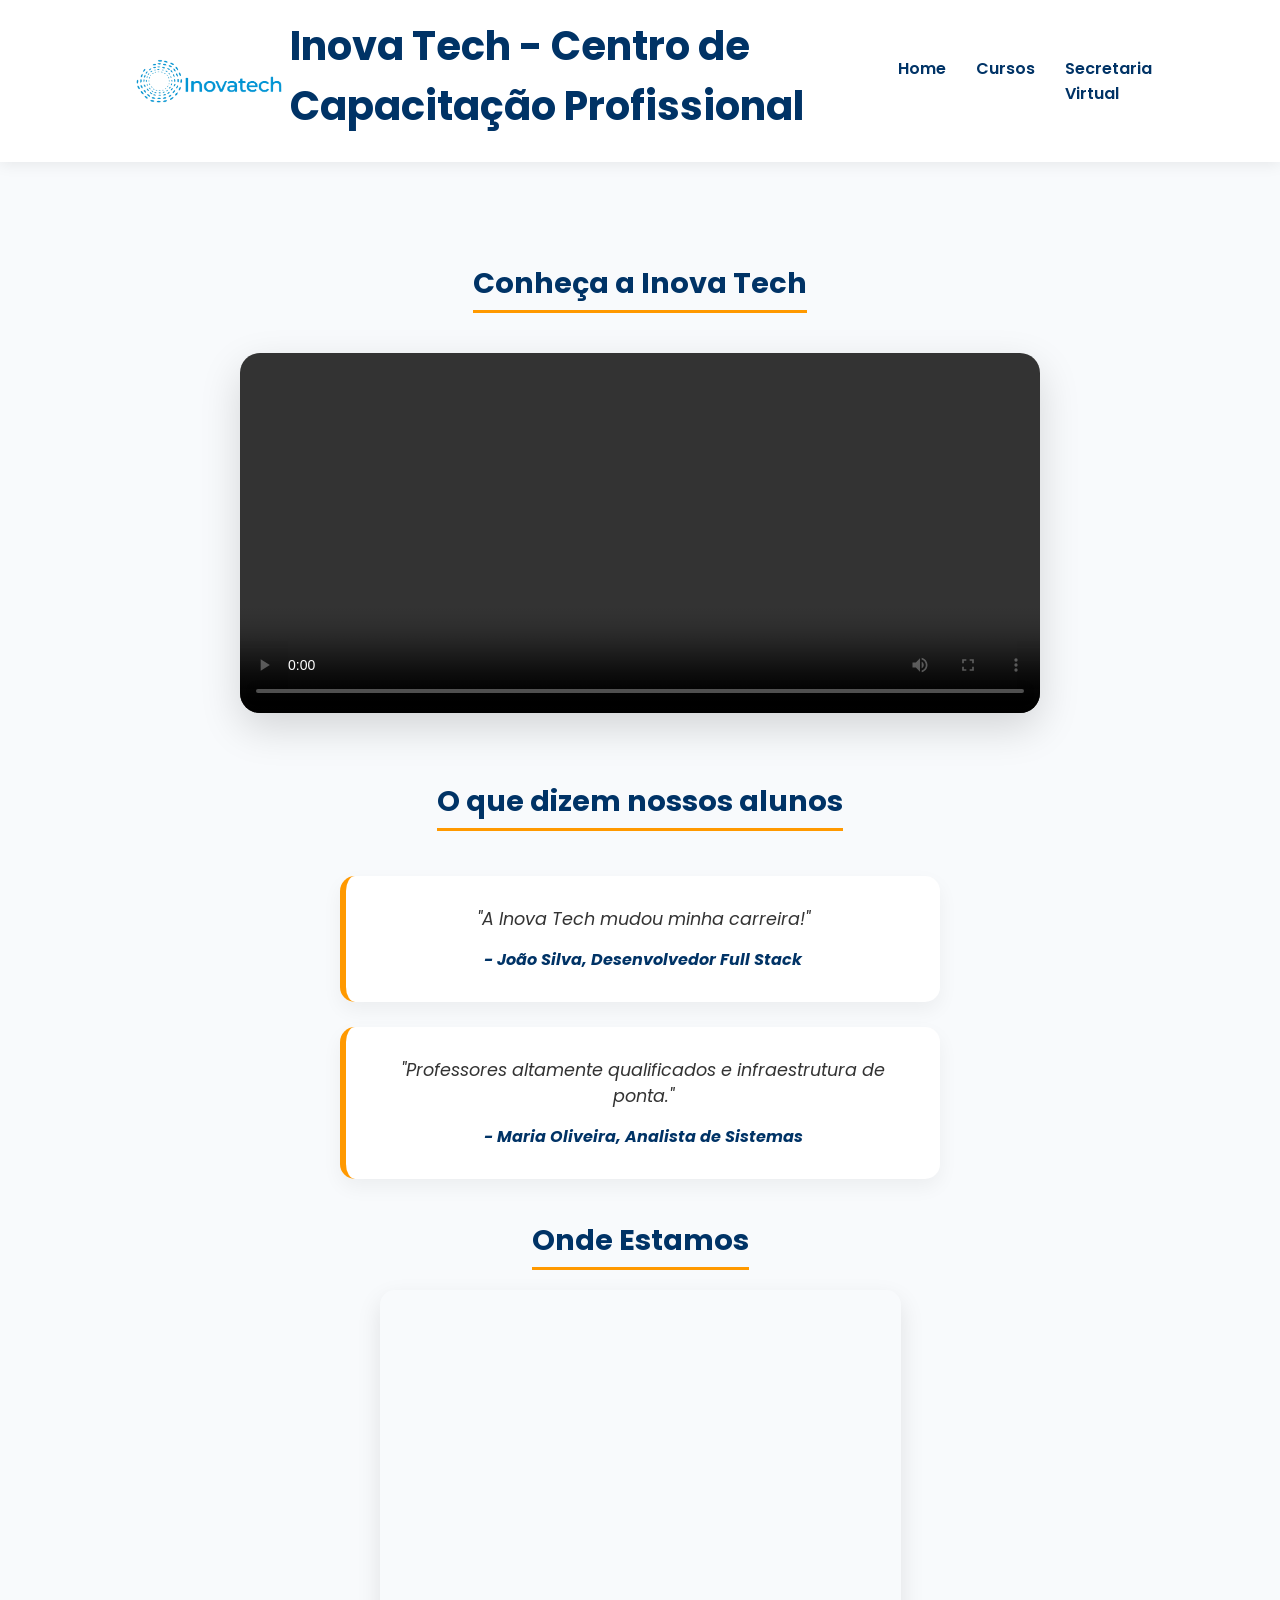
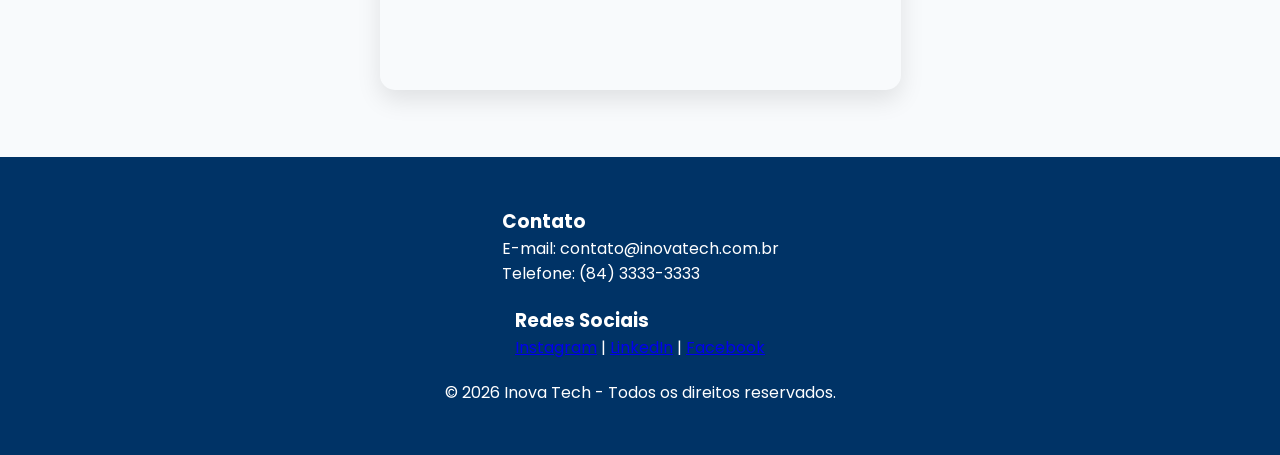
==== html/index.html @ f615549c "Inova-tech" ====
<!DOCTYPE html>
<html lang="pt-br">
<head>
    <meta charset="UTF-8">
    <title>Inova Tech - Centro de Capacitação</title>
<link rel="stylesheet" href="../css/home.css"><body>

    <header>
        <img src="../imgs/Inovalogo.png" alt="Logo Inova Tech">
        <h1>Inova Tech - Centro de Capacitação Profissional</h1>
        
        <nav>
            <ul>
                <li><a href="index.html">Home</a></li>
                <li><a href="cursos.html">Cursos</a></li>
                <li><a href="secretaria.html">Secretaria Virtual</a></li>
            </ul>
        </nav>
    </header>

    <main>
        <section id="apresentacao">
            <h2>Conheça a Inova Tech</h2>
            <video width="640" height="360" controls>
                <source src="video-institucional.mp4" type="video/mp4">
                Seu navegador não suporta vídeos.
            </video>
        </section>

        <section id="depoimentos">
            <h2>O que dizem nossos alunos</h2>
            <article>
                <p>"A Inova Tech mudou minha carreira!"</p>
                <cite>- João Silva, Desenvolvedor Full Stack</cite>
            </article>
            <article>
                <p>"Professores altamente qualificados e infraestrutura de ponta."</p>
                <cite>- Maria Oliveira, Analista de Sistemas</cite>
            </article>
        </section>

        <section id="localizacao">
            <h2>Onde Estamos</h2>
            <iframe src="https://www.google.com/maps/embed?pb=..." width="600" height="450" style="border:0;" allowfullscreen="" loading="lazy"></iframe>
        </section>
    </main>

    <footer>
        <section>
            <h3>Contato</h3>
            <p>E-mail: contato@inovatech.com.br</p>
            <p>Telefone: (84) 3333-3333</p>
        </section>
        <section>
            <h3>Redes Sociais</h3>
            <a href="#">Instagram</a> | <a href="#">LinkedIn</a> | <a href="#">Facebook</a>
        </section>
        <p>&copy; 2026 Inova Tech - Todos os direitos reservados.</p>
    </footer>

</body>
</html>
---- css/home.css ----
@import url('https://fonts.googleapis.com/css2?family=Poppins:wght@300;400;600;700&display=swap');

:root {
    --primary: #003366;
    --accent: #ff9900;
    --bg: #f8fafc;
    --card-bg: #ffffff;
}

* {
    margin: 0;
    padding: 0;
    box-sizing: border-box;
}

body {
    font-family: 'Poppins', sans-serif;
    background-color: var(--bg);
    color: #333;
    display: flex;
    flex-direction: column;
    align-items: center; /* Centraliza os filhos diretos no eixo horizontal */
    min-height: 100vh;
}

/* Header Ocupa 100%, mas o conteúdo dentro dele é centralizado */
header {
    width: 100%;
    background: #fff;
    padding: 1rem 10%;
    display: flex;
    justify-content: space-between;
    align-items: center;
    box-shadow: 0 2px 15px rgba(0,0,0,0.08);
}

header img { height: 60px; }

nav ul {
    display: flex;
    list-style: none;
    gap: 30px;
}

nav ul li a {
    text-decoration: none;
    color: var(--primary);
    font-weight: 600;
    transition: 0.3s;
}

nav ul li a:hover { color: var(--accent); }

/* Main: O "pulo do gato" para centralizar tudo no meio */
main {
    width: 100%;
    max-width: 900px; /* Largura ideal para leitura e estética */
    padding: 60px 20px;
    display: flex;
    flex-direction: column;
    align-items: center; /* Centraliza tudo dentro do main */
    text-align: center;  /* Centraliza os textos */
}

h1 {
    font-size: 2.5rem;
    color: var(--primary);
    margin-bottom: 10px;
}

h2 {
    font-size: 1.8rem;
    color: var(--primary);
    margin: 40px 0 20px;
    border-bottom: 3px solid var(--accent);
    display: inline-block; /* Faz a borda acompanhar apenas o tamanho do texto */
    padding-bottom: 5px;
}

/* Ajuste do Vídeo */
#apresentacao video {
    width: 100%;
    max-width: 800px;
    border-radius: 20px;
    box-shadow: 0 15px 40px rgba(0,0,0,0.15);
    margin-top: 20px;
}

/* Seção de Depoimentos Centralizada */
#depoimentos {
    display: flex;
    flex-direction: column; /* Empilha um embaixo do outro para ficar centralizado */
    align-items: center;
    gap: 25px;
    width: 100%;
    margin-top: 20px;
}

article {
    width: 100%;
    max-width: 600px; /* Card não fica largo demais */
    background: var(--card-bg);
    padding: 30px;
    border-radius: 15px;
    box-shadow: 0 8px 20px rgba(0,0,0,0.05);
    border-left: 6px solid var(--accent);
    transition: transform 0.3s;
}

article:hover { transform: translateY(-5px); }

article p {
    font-style: italic;
    font-size: 1.1rem;
    margin-bottom: 15px;
}

article cite {
    font-weight: 700;
    color: var(--primary);
}

/* Mapa */
#localizacao iframe {
    width: 100%;
    max-width: 800px;
    height: 400px;
    border-radius: 15px;
    box-shadow: 0 10px 25px rgba(0,0,0,0.1);
}

/* Footer Centralizado */
footer {
    width: 100%;
    background: var(--primary);
    color: #fff;
    padding: 50px 20px;
    display: flex;
    flex-direction: column;
    align-items: center;
    gap: 20px;
    margin-top: auto; /* Empurra para o fim da página */
}

.footer-socials a {
    color: var(--accent);
    margin: 0 15px;
    text-decoration: none;
    font-weight: bold;
}
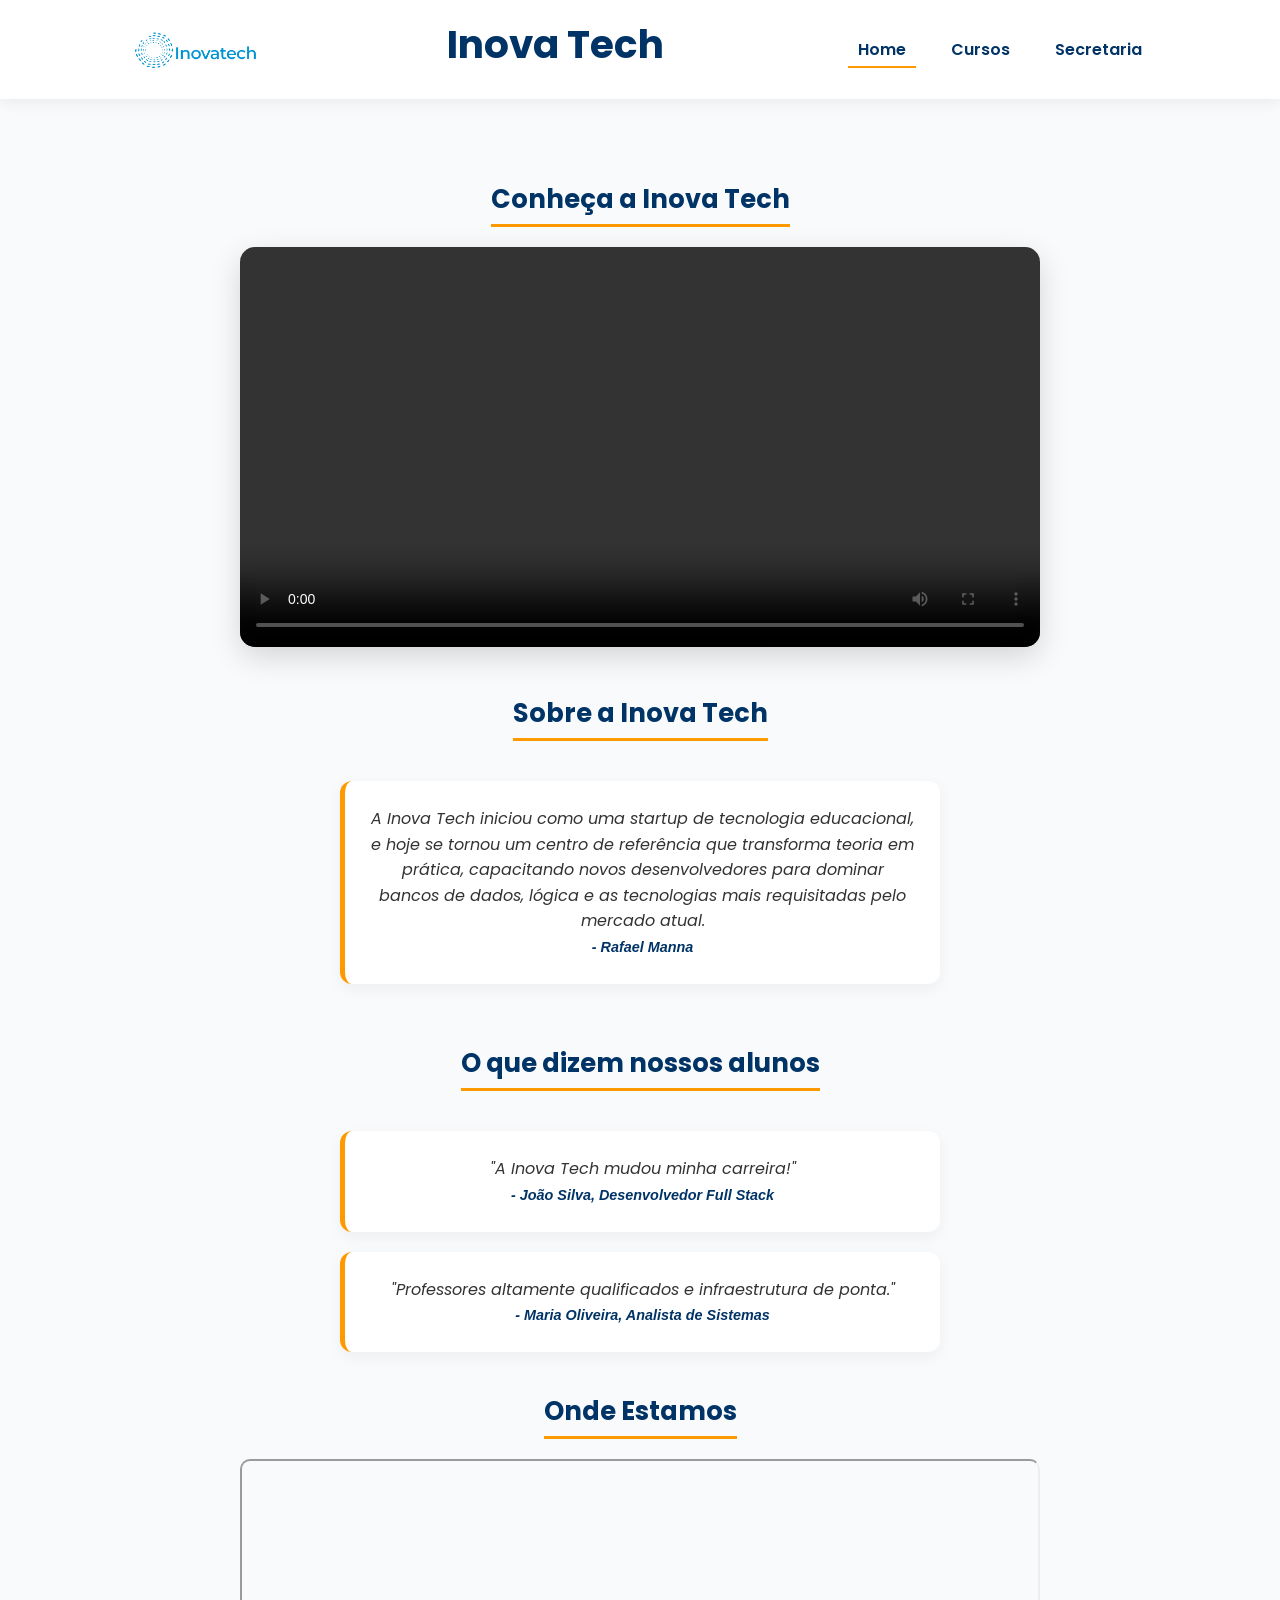
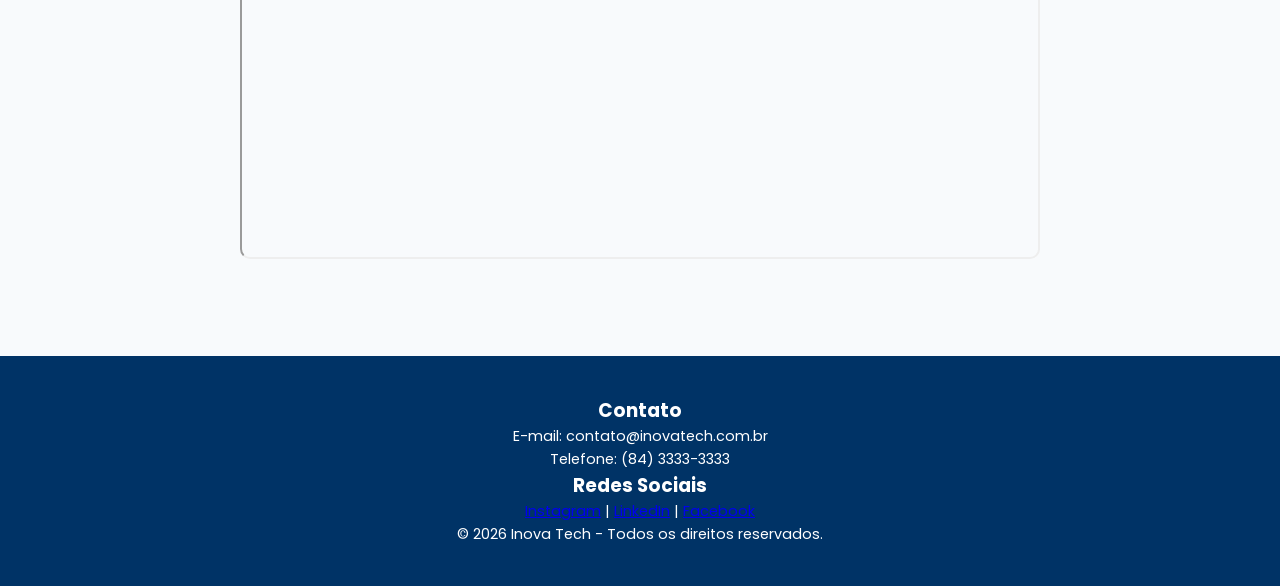
==== commit 603e368d: ":sparkles:" ====
--- a/html/index.html
+++ b/html/index.html
@@ -2,60 +2,101 @@
 <html lang="pt-br">
 <head>
     <meta charset="UTF-8">
+    <meta name="viewport" content="width=device-width, initial-scale=1.0">
     <title>Inova Tech - Centro de Capacitação</title>
-<link rel="stylesheet" href="../css/home.css"><body>
 
+    <link rel="stylesheet" href="../css/home.css">
+</head>
+
+<body>
+
+    <!-- HEADER -->
     <header>
         <img src="../imgs/Inovalogo.png" alt="Logo Inova Tech">
-        <h1>Inova Tech - Centro de Capacitação Profissional</h1>
+
+        <h1>Inova Tech</h1>
         
         <nav>
             <ul>
-                <li><a href="index.html">Home</a></li>
+                <li><a href="index.html" class="active">Home</a></li>
                 <li><a href="cursos.html">Cursos</a></li>
-                <li><a href="secretaria.html">Secretaria Virtual</a></li>
+                <li><a href="secretaria.html">Secretaria</a></li>
             </ul>
         </nav>
     </header>
 
+    <!-- CONTEÚDO -->
     <main>
+
+        <!-- APRESENTAÇÃO -->
         <section id="apresentacao">
             <h2>Conheça a Inova Tech</h2>
-            <video width="640" height="360" controls>
-                <source src="video-institucional.mp4" type="video/mp4">
-                Seu navegador não suporta vídeos.
+
+            <video controls>
+                <source src="../videos/videoSenac.mp4" type="video/mp4">
+                Seu navegador não suporta vídeo.
             </video>
         </section>
 
+
+        <!-- DEPOIMENTOS -->
         <section id="depoimentos">
+             <h2>Sobre a Inova Tech</h2>
+
+            <article>
+                <p>
+                    A Inova Tech iniciou como uma startup de tecnologia educacional,
+                    e hoje se tornou um centro de referência que transforma teoria em prática,
+                    capacitando novos desenvolvedores para dominar bancos de dados, lógica e
+                    as tecnologias mais requisitadas pelo mercado atual.
+                </p>
+                <cite>- Rafael Manna</cite>
+            </article>
             <h2>O que dizem nossos alunos</h2>
+
             <article>
                 <p>"A Inova Tech mudou minha carreira!"</p>
                 <cite>- João Silva, Desenvolvedor Full Stack</cite>
             </article>
+
             <article>
                 <p>"Professores altamente qualificados e infraestrutura de ponta."</p>
                 <cite>- Maria Oliveira, Analista de Sistemas</cite>
             </article>
         </section>
 
+        <!-- LOCALIZAÇÃO -->
         <section id="localizacao">
             <h2>Onde Estamos</h2>
-            <iframe src="https://www.google.com/maps/embed?pb=..." width="600" height="450" style="border:0;" allowfullscreen="" loading="lazy"></iframe>
+
+            <iframe 
+                src="https://www.google.com/maps/embed?pb=!1m18!1m12!1m3!1d936.7193992713252!2d-35.24993050741455!3d-5.759318129371262!2m3!1f0!2f0!3f0!3m2!1i1024!2i768!4f13.1!3m3!1m2!1s0x7b3000f905e8f9b%3A0x40d887981a0ce129!2sSenac%20Zona%20Norte!5e0!3m2!1spt-BR!2sbr!4v1774309406826!5m2!1spt-BR!2sbr"
+                loading="lazy">
+            </iframe>
         </section>
+
     </main>
 
+    <!-- FOOTER -->
     <footer>
+
         <section>
             <h3>Contato</h3>
             <p>E-mail: contato@inovatech.com.br</p>
             <p>Telefone: (84) 3333-3333</p>
         </section>
+
         <section>
             <h3>Redes Sociais</h3>
-            <a href="#">Instagram</a> | <a href="#">LinkedIn</a> | <a href="#">Facebook</a>
+            <p>
+                <a href="#">Instagram</a> |
+                <a href="#">LinkedIn</a> |
+                <a href="#">Facebook</a>
+            </p>
         </section>
+
         <p>&copy; 2026 Inova Tech - Todos os direitos reservados.</p>
+
     </footer>
 
 </body>
--- a/css/home.css
+++ b/css/home.css
@@ -5,6 +5,12 @@
     --accent: #ff9900;
     --bg: #f8fafc;
     --card-bg: #ffffff;
+
+    /* Escala de fontes */
+    --fs-title: 2.2rem;
+    --fs-subtitle: 1.6rem;
+    --fs-text: 1rem;
+    --fs-small: 0.9rem;
 }
 
 * {
@@ -17,134 +23,170 @@
     font-family: 'Poppins', sans-serif;
     background-color: var(--bg);
     color: #333;
-    display: flex;
-    flex-direction: column;
-    align-items: center; /* Centraliza os filhos diretos no eixo horizontal */
-    min-height: 100vh;
 }
 
-/* Header Ocupa 100%, mas o conteúdo dentro dele é centralizado */
+/* 🔝 HEADER FIXO */
 header {
+    position: fixed;
+    top: 0;
+    left: 0;
     width: 100%;
     background: #fff;
-    padding: 1rem 10%;
+    padding: 15px 10%;
     display: flex;
+    align-items: center;
     justify-content: space-between;
-    align-items: center;
     box-shadow: 0 2px 15px rgba(0,0,0,0.08);
+    z-index: 1000;
 }
 
-header img { height: 60px; }
+/* AGRUPA LOGO + TEXTO */
+.header-left {
+    display: flex;
+    align-items: center;
+    gap: 10px;
+}
 
+/* LOGO */
+header img {
+    height: 50px;
+}
+
+/* TÍTULO */
+header h1 {
+    font-size: 39px;
+    color: var(--primary);
+    font-weight: 700;
+}
+
+
+/* NAV */
 nav ul {
     display: flex;
     list-style: none;
-    gap: 30px;
+    gap: 25px;
 }
 
 nav ul li a {
+    font-size: var(--fs-text);
     text-decoration: none;
     color: var(--primary);
     font-weight: 600;
+    padding: 5px 10px;
     transition: 0.3s;
 }
 
-nav ul li a:hover { color: var(--accent); }
-
-/* Main: O "pulo do gato" para centralizar tudo no meio */
-main {
-    width: 100%;
-    max-width: 900px; /* Largura ideal para leitura e estética */
-    padding: 60px 20px;
-    display: flex;
-    flex-direction: column;
-    align-items: center; /* Centraliza tudo dentro do main */
-    text-align: center;  /* Centraliza os textos */
+nav ul li a:hover {
+    color: var(--accent);
 }
 
+nav ul li a:active {
+    background-color: var(--accent);
+    color: white;
+    border-radius: 5px;
+}
+
+nav ul li a.active {
+    border-bottom: 2px solid var(--accent);
+}
+
+main {
+    margin-top: 100px;
+    width: 100%;
+    max-width: 900px;
+    padding: 40px 20px;
+    margin-left: auto;
+    margin-right: auto;
+    text-align: center;
+}
+
+/* TÍTULOS */
 h1 {
-    font-size: 2.5rem;
+    font-size: var(--fs-title);
     color: var(--primary);
     margin-bottom: 10px;
 }
 
 h2 {
-    font-size: 1.8rem;
+    font-size: var(--fs-subtitle);
     color: var(--primary);
     margin: 40px 0 20px;
     border-bottom: 3px solid var(--accent);
-    display: inline-block; /* Faz a borda acompanhar apenas o tamanho do texto */
+    display: inline-block;
     padding-bottom: 5px;
 }
 
-/* Ajuste do Vídeo */
+/* TEXTO */
+p {
+    font-size: var(--fs-text);
+    line-height: 1.6;
+}
+
+/* VIDEO */
 #apresentacao video {
     width: 100%;
     max-width: 800px;
-    border-radius: 20px;
-    box-shadow: 0 15px 40px rgba(0,0,0,0.15);
-    margin-top: 20px;
+    border-radius: 15px;
+    box-shadow: 0 10px 30px rgba(0,0,0,0.15);
 }
 
-/* Seção de Depoimentos Centralizada */
+/* DEPOIMENTOS */
 #depoimentos {
     display: flex;
-    flex-direction: column; /* Empilha um embaixo do outro para ficar centralizado */
+    flex-direction: column;
     align-items: center;
-    gap: 25px;
-    width: 100%;
-    margin-top: 20px;
+    gap: 20px;
 }
 
 article {
     width: 100%;
-    max-width: 600px; /* Card não fica largo demais */
+    max-width: 600px;
     background: var(--card-bg);
-    padding: 30px;
-    border-radius: 15px;
-    box-shadow: 0 8px 20px rgba(0,0,0,0.05);
-    border-left: 6px solid var(--accent);
-    transition: transform 0.3s;
+    padding: 25px;
+    border-radius: 12px;
+    box-shadow: 0 5px 15px rgba(0,0,0,0.05);
+    border-left: 5px solid var(--accent);
+    transition: 0.3s;
 }
 
-article:hover { transform: translateY(-5px); }
+article:hover {
+    transform: translateY(-5px);
+}
 
 article p {
     font-style: italic;
-    font-size: 1.1rem;
-    margin-bottom: 15px;
 }
 
 article cite {
-    font-weight: 700;
+    font-size: var(--fs-small);
+    font-weight: 600;
     color: var(--primary);
 }
 
-/* Mapa */
+/* MAPA */
 #localizacao iframe {
     width: 100%;
     max-width: 800px;
     height: 400px;
-    border-radius: 15px;
-    box-shadow: 0 10px 25px rgba(0,0,0,0.1);
+    border-radius: 10px;
 }
 
-/* Footer Centralizado */
+/* FOOTER */
 footer {
     width: 100%;
     background: var(--primary);
     color: #fff;
-    padding: 50px 20px;
-    display: flex;
-    flex-direction: column;
-    align-items: center;
-    gap: 20px;
-    margin-top: auto; /* Empurra para o fim da página */
+    padding: 40px 20px;
+    text-align: center;
+    margin-top: 50px;
 }
 
-.footer-socials a {
-    color: var(--accent);
-    margin: 0 15px;
-    text-decoration: none;
-    font-weight: bold;
-}+footer p {
+    font-size: var(--fs-small);
+}
+
+/* SELEÇÃO */
+::selection {
+    background: var(--accent);
+    color: white;
+}
